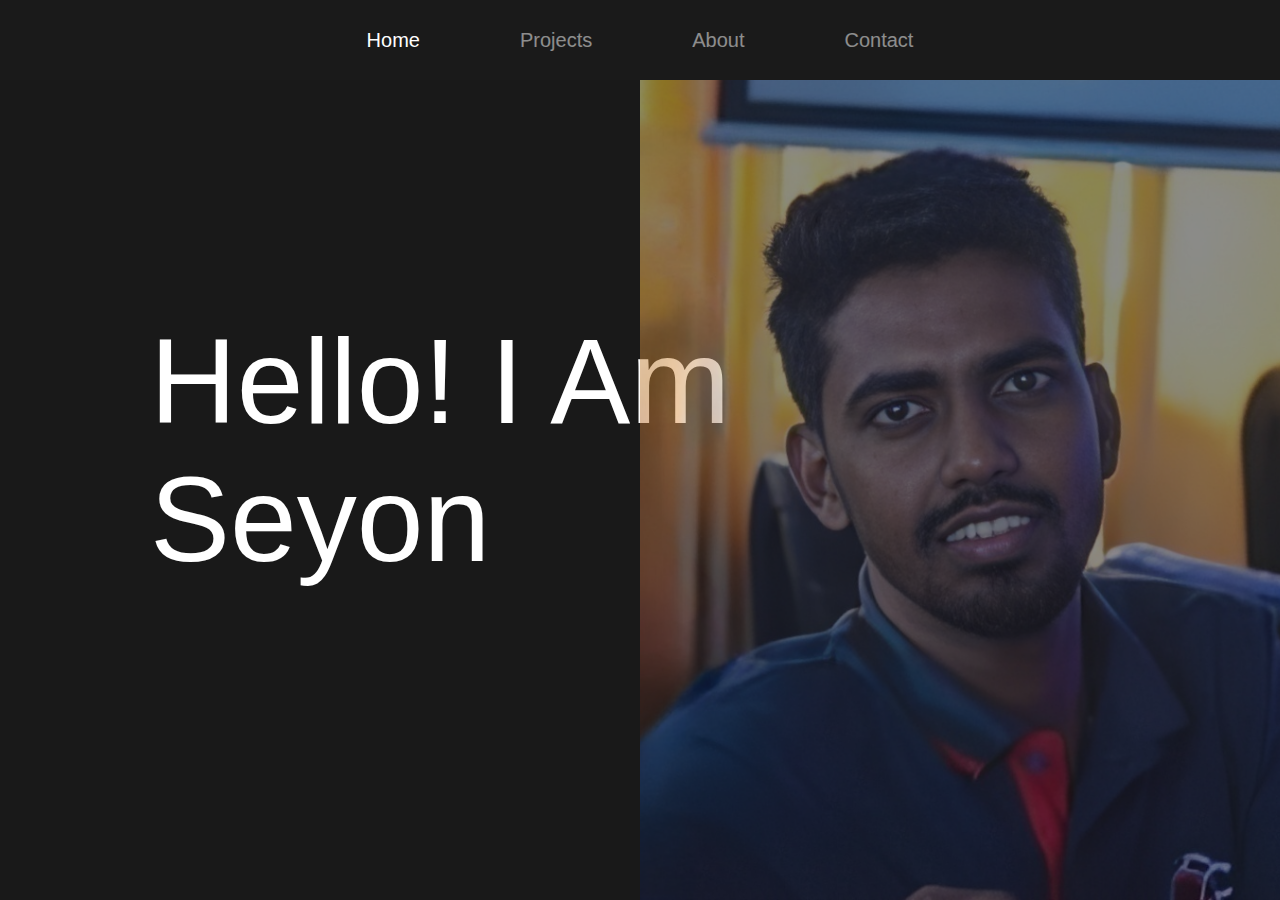
==== index.html @ 18859a8f "Created a simple portfolio website using HTML, CSS  and JavaScript" ====
<!DOCTYPE html>
<html lang="en">
<head>
  <meta charset="UTF-8">
  <meta name="viewport" content="width=device-width, initial-scale=1.0">
  <title>Seyon's Portfolio</title>
  <link rel="stylesheet" href="style.css">
</head>
<body>
  <!-- navbar -->
    <nav class="navbar">
        <ul class="link-group">
            <li class="link active"><a href="#">home</a></li>
            <li class="link"><a href="#">projects</a></li>
            <li class="link"><a href="#">about</a></li>
            <li class="link"><a href="#">contact</a></li>
        </ul>
    </nav>

  <!-- home section -->

    <section class="home-section active">
        <h1 class="hero-heading">Hello! I am <br> Seyon</h1>
        <img src="img/home.png" class="home-img" alt="">
    </section>


    <!-- project section -->
    <section class="project-section">
        <h1 class="project-heading">some of my projects</h1>
            <div class="project-container">
                <div class="project-card">
                    <img src="img/project-1.jpg" class="project-img" alt="">
                    <div class="project-content">
                        <h1 class="project-title">ToyLand Webstore</h1>
                        <p class="project-info">
                            An e-commerce site to buy toys for your children.
                            HTML, CSS and JavaScript are used for front-end and back-end done with PHP
                        </p>
                        <div class="project-btn-grp">
                            <button class="project-btn github", id='githubButton1'>github repo</button>
                            <button class="project-btn live">see live</button>
                        </div>
                    </div>
                </div>

                <div class="project-card">
                    <img src="img/project-2.jpg" class="project-img" alt="">
                    <div class="project-content">
                        <h1 class="project-title">Book Mart</h1>
                        <p class="project-info">
                            This is a group project done by me and my friends.
                            An online store to buy books.
                            front-end worked on ReactJs and Springboot is used for back-end api.
                        </p>
                        <div class="project-btn-grp">
                            <button class="project-btn github", id='githubButton2'>github repo</button>
                            <button class="project-btn live">see live</button>
                        </div>
                    </div>
                </div>
            
            </div>
    </section>

    <!-- about section -->
    <section class="about-section">
        <div class="about">
            <div class="about-img-container">
                <img src="img/home.png" class="about-img" alt="">
                <button class="download-cv-btn", id="cv_button">downlaod cv</button>
                <!-- Hidden anchor element for the download -->
                <a id="downloadLink" style="display: none;"></a>
            </div>
            <p class="about-info">
                Hello, I'm Seyon, a passionate and dedicated web developer based in Jaffna. I have a strong interest in creating clean, user-friendly, and efficient web experiences.
                My journey in web development started [mention how you got into web development, e.g., "during my college years," "after attending a coding bootcamp," or "out of curiosity during my free time"]. Since then, I have been continuously learning and improving my skills to stay up-to-date with the latest technologies and best practices.
                I am proficient in front-end technologies such as HTML, CSS, and JavaScript, and I have experience in building responsive and interactive websites. I also have hands-on experience with popular libraries and frameworks like React and Vue.js.
                When I'm not coding, you can find me exploring new technologies, contributing to open-source projects, or enjoying outdoor activities like hiking and photography.
                I am always looking for exciting new projects and opportunities to collaborate. If you have any questions or would like to work together, feel free to get in touch!
            </p>
        </div>

        <!-- skills -->
        <div class="skill-section">
            <h1 class="heading">skills</h1>
            <div class="skills-container">
                <div class="skill-card">
                    <img src="img/html.png" class="skill-img" alt="">
                    <div class="skill-level">98%</div>
                    <h1 class="skill-name">HTML</h1>
                    <p class="skill-info">Skilled in crafting semantic and accessible web pages with clean HTML markup.</p>
                </div>
                <div class="skill-card">
                    <img src="img/css.png" class="skill-img" alt="">
                    <div class="skill-level">85%</div>
                    <h1 class="skill-name">CSS</h1>
                    <p class="skill-info">Experienced in designing visually appealing and responsive user interfaces using CSS styles.</p>
                </div>
                <div class="skill-card">
                    <img src="img/js.png" class="skill-img" alt="">
                    <div class="skill-level">80%</div>
                    <h1 class="skill-name">JavaScript</h1>
                    <p class="skill-info">Proficient in writing efficient and interactive client-side scripts to enhance web experiences.</p>
                </div>
                <div class="skill-card">
                    <img src="img/reactjs.png" class="skill-img" alt="">
                    <div class="skill-level">60%</div>
                    <h1 class="skill-name">ReactJs</h1>
                    <p class="skill-info">Adept at building dynamic and scalable web applications using the React.js library</p>
                </div>
                <div class="skill-card">
                    <img src="img/nodejs.png" class="skill-img" alt="">
                    <div class="skill-level">50%</div>
                    <h1 class="skill-name">NodeJs</h1>
                    <p class="skill-info">Knowledgeable in creating server-side applications and APIs using Node.js for seamless data exchange.</p>
                </div>
            </div>
        </div>
        
        <!-- timeline -->
        <div class="timeline">
            <h1 class="heading">education and experience</h1>
            <div class="card">
                <div class="card-body">
                    <h1 class="card-title">2021-Present</h1>
                    <p class="card-detail">B.Sc(Hons) Software Engineering UG at University of Kelaniya</p>
                </div>
            </div>
            <div class="card">
                <div class="card-body">
                    <h1 class="card-title">2016-2019</h1>
                    <p class="card-detail">GCE Advanced Level - Jaffna Hindu College</p>
                </div>
            </div>
            <div class="card">
                <div class="card-body">
                    <h1 class="card-title">2010-2016</h1>
                    <p class="card-detail">GCE Ordinary Level - Victoria College Chulipuram</p>
                </div>
            </div>
        </div>
    </section>



    <!-- contact section -->
    <section class="contact-section">
        <form class="contact-form">
            <input type="text" name="name" id="name" autocomplete="off" placeholder="name">
            <input type="text" name="email" id="email" autocomplete="off" placeholder="email">
            <textarea name="msg" id="msg" placeholder="message" autocomplete="off"></textarea>
            <button type="submit" class="form-submit-btn">contact</button>
        </form>
        <!-- map -->
        <div class="map">
            <iframe src="https://www.google.com/maps/embed?pb=!1m18!1m12!1m3!1d177298.8087793581!2d79.88610996271288!3d9.68925774463829!2m3!1f0!2f0!3f0!3m2!1i1024!2i768!4f13.1!3m3!1m2!1s0x3affad2fcbb7b7bb%3A0xe475fe9c132306a0!2sPannagam!5e0!3m2!1sen!2slk!4v1690180602606!5m2!1sen!2slk" width="600" height="450" style="border:0;" allowfullscreen="" loading="lazy"></iframe>
        </div>
    </section>

  <script src="app.js"></script>
</body>
</html>
---- style.css ----
*{
    margin: 0;
    padding: 0;
    box-sizing: border-box;
}

body{
    width: 100%;
    max-width: 1400px;
    display: block;
    margin: auto;
    min-height: 100vh;
    background: #191919;
    font-family: sans-serif;
}

.navbar{
    width: 100%;
    position: fixed;
    top: 0;
    left: 0;
    display: flex;
    justify-content: center;
    align-items: center;
    z-index: 9;
    background: #1a1a1a;
}

.link-group{
    list-style: none;
    display: flex;
}

.link a{
    color: #fff;
    opacity: 0.5;
    text-decoration: none;
    text-transform: capitalize;
    padding: 10px 30px;
    margin: 0 20px;
    line-height: 80px;
    transition: .5s;
    font-size: 20px;
}

.link a:hover, .link.active a{
    opacity: 1;
}

.home-section{
    width: 100%;
    height: 100vh;
    padding: 0 150px;
    display: flex;
    align-items: center;
    position: fixed;
    top: 0;
    opacity: 0;
    transition: 1s;
}

.hero-heading{
    color: #fff;
    font-size: 120px;
    text-transform: capitalize;
    font-weight: 300;
}

.home-img{
    position: absolute;
    top: 0;
    right: 0;
    height: 100vh;
    width: 50%;
    object-fit: cover;
    opacity: 0.5;
}

.home-section.active,
.project-section.active,
.about-section.active,
.contact-section.active{
    position: relative;
    opacity: 1;
    z-index: 8;
}

/* project-section */

.project-section{
    width: 100%;
    min-height: 100vh;
    padding: 150px 100px 100px;
    position: fixed;
    top: 0;
    transition: 1s;
    opacity: 0;
}

.project-heading{
    font-size: 100px;
    background: #252525;
    text-transform: capitalize;
    text-align: center;
    margin-bottom: 50px;
    color: #1a1a1a;
    background-clip: text;
    -webkit-background-clip: text;
    -webkit-text-stroke: 8px transparent;
}

.project-container{
    display: grid;
    grid-template-columns: repeat(2, 1fr);
    grid-gap: 100px;
}

.project-card{
    height: 400px;
    position: relative;
}

.project-img{
    width: 100%;
    height: 100%;
    position: absolute;
    top: 0;
    left: 0;
    object-fit: cover;
    transition: .5s;
}

.project-content{
    position: relative;
    padding: 40px;
    color: #0f0c0c;
    transition: .5s;
    opacity: 0;
}

.project-title{
    font-size: 50px;
    text-transform: capitalize;
    text-align: center;
    font-weight: 300;
}

.project-info{
    margin: 40px;
    font-size: 20px;
    line-height: 30px;
    text-align: center;
}

.project-btn-grp{
    display: grid;
    grid-template-columns: repeat(2, 1fr);
    grid-gap: 20px;
}

.project-btn{
    height: 40px;
    text-transform: capitalize;
    font-size: 18px;
    border: none;
    background: #000;
    color: #fff;
    cursor: pointer;
}

.project-btn.live{
    background: none;
    border: 2px solid #0f0707;
}

.project-card:hover .project-img{
    filter: blur(20px);
}

.project-card:hover .project-content{
    opacity: 1;
}

/* about-section */

.about-section{
    width: 100%;
    min-height: 100vh;
    padding: 150px 100px 0;
    position: fixed;
    top: 0;
    opacity: 0;
    transition: 1s;
}

.about{
    width: 100%;
    display: grid;
    grid-template-columns: 30% 65%;
    grid-gap: 40px;
}

.about-img-container{
    position: relative;
}

.about-info{
    color: #fff;
    opacity: 0.6;
    font-size: 20px;
    line-height: 40px;
}

.about-img{
    width: 100%;
    height: 100%;
    object-fit: cover;
    border-radius: 20px;
}

.download-cv-btn{
    position: absolute;
    bottom: 20px;
    left: 50%;
    transform: translateX(-50%);
    padding: 10px 20px;
    color: #fff;
    border: none;
    font-size: 16px;
    text-transform: capitalize;
    cursor: pointer;
    transition: .5s;
    background: rgba(0, 0, 0, 0.5);
}

.download-cv-btn:hover{
    background: #000;
}

/* skills */

.skill-section{
    position: relative;
    margin: 100px 0;
}

.heading{
    text-align: center;
    font-size: 60px;
    color: #fff;
    text-transform: capitalize;
    font-weight: 300;
    margin-bottom: 100px;
}

.skills-container{
    width: 95%;
    margin: auto;
    display: grid;
    grid-template-columns: repeat(3, 1fr);
    grid-gap: 100px;
    color: #fff;
}

.skill-card{
    position: relative;
}

.skill-img{
    display: block;
    margin: auto;
    height: 200px;
}

.skill-name{
    font-size: 30px;
    font-weight: 300;
    text-align: center;
    text-transform: capitalize;
    margin: 30px 0 20px;
}

.skill-info{
    text-align: center;
    opacity: 0.5;
    font-size: 18px;
    line-height: 30px;
}

.skill-level{
    position: absolute;
    top: 80px;
    right: 0;
    width: 150px;
    height: 150px;
    display: flex;
    justify-content: center;
    align-items: center;
    font-size: 22px;
    border-radius: 50%;
    border: 10px solid;
}

.skill-card:nth-child(1) .skill-level{
    background: #ff4f4f28;
    border-color: #ff4f4f;
    color: #ff4f4f;
}

.skill-card:nth-child(2) .skill-level{
    background: #4fa0ff28;
    border-color: #4fa0ff;
    color: #4fa0ff;
}

.skill-card:nth-child(3) .skill-level{
    background: #ffed4f28;
    border-color: #ffed4f;
    color: #ffed4f;
}

.skill-card:nth-child(4) .skill-level{
    background: #52ff4f28;
    border-color: #52ff4f;
    color: #52ff4f;
}

.skill-card:nth-child(5) .skill-level{
    background: #4fdfff28;
    border-color: #4fdfff;
    color: #4fdfff;
}

.timeline{
    display: block;
    width: 80%;
    margin: 150px auto;
}

.timeline .heading{
    margin-bottom: 150px;
}

.card{
    width: 45%;
    padding: 30px;
    border-radius: 10px;
    color: #fff;
    display: block;
    margin: -80px 0;
    position: relative;
    background: #f00;
    margin-bottom: 40px;
}

.card:nth-child(even){
    margin-left: auto;
}

.card:nth-child(even):before{
    content: '';
    position: absolute;
    left: -15%;
    top: 50%;
    transform: translateY(-50%);
    width: 20px;
    height: 20px;
    border: 5px solid #191919;
    border-radius: 50%;
}

.card:nth-child(even):after{
    content: '';
    position: absolute;
    left: -8.5%;
    top: 50%;
    transform: translateY(-50%);
    width: 7%;
    height: 2px;
    background: #fff;
    z-index: -1;
}

.card:nth-child(odd):before{
    content: '';
    position: absolute;
    right: -13%;
    top: 50%;
    transform: translateY(-50%);
    width: 20px;
    height: 20px;
    border: 5px solid #191919;
    border-radius: 50%;
}

.card:nth-child(odd):after{
    content: '';
    position: absolute;
    right: -8.5%;
    top: 50%;
    transform: translateY(-50%);
    width: 7%;
    height: 2px;
    background: #fff;
    z-index: -1;
}

.card:nth-child(2), .card:nth-child(2):before{
    background: #ff4f4f;
}
.card:nth-child(3), .card:nth-child(3):before{
    background: #ffb84f;
}
.card:nth-child(4), .card:nth-child(4):before{
    background: #3dca5c;
}
.card:nth-child(5), .card:nth-child(5):before{
    background: #565252;
}
.card:nth-child(6), .card:nth-child(6):before{
    background: #4fa0ff;
}

.card:nth-child(even) .card-body:before{
    content: '';
    position: absolute;
    left: -12%;
    top: 0;
    width: 0px;
    height: 100%;
    border: 1px dashed #fff;
    z-index: -1;
}

.card-title{
    font-size: 30px;
    font-weight: 300;
    margin-bottom: 20px;
}

.contact-section{
    position: absolute;
    top: 0;
    opacity: 0;
    transition: 1s;
    padding: 100px 150px;
    height: 100vh;
    display: grid;
    grid-template-columns: repeat(2, 1fr);
    grid-gap: 50px;
}

.contact-form input, .contact-form textarea{
    width: 100%;
    height: 40px;
    background: rgba(255, 255, 255, 0.2);
    border: 1px solid #fff;
    margin-bottom: 30px;
    border-radius: 5px;
    text-transform: capitalize;
    color: #fff;
    padding: 5px 10px;
}

::placeholder{
    color: #fff;
}

#msg{
    height: 280px;
    resize: none;
    font-family: sans-serif;
}

.form-submit-btn{
    background: #ff4f4f;
    color: #fff;
    text-transform: capitalize;
    padding: 15px 40px;
    display: block;
    margin: auto;
    border: none;
    border-radius: 10px;
    cursor: pointer;
}

.map{
    width: 100%;
    height: 100%;
    padding: 10px;
    border: 2px solid #fff;
    background: rgba(255, 255, 255, 0.2);
    border-radius: 10px;
}

.map iframe{
    width: 100%;
    height: 100%;
    border-radius: 5px;
}
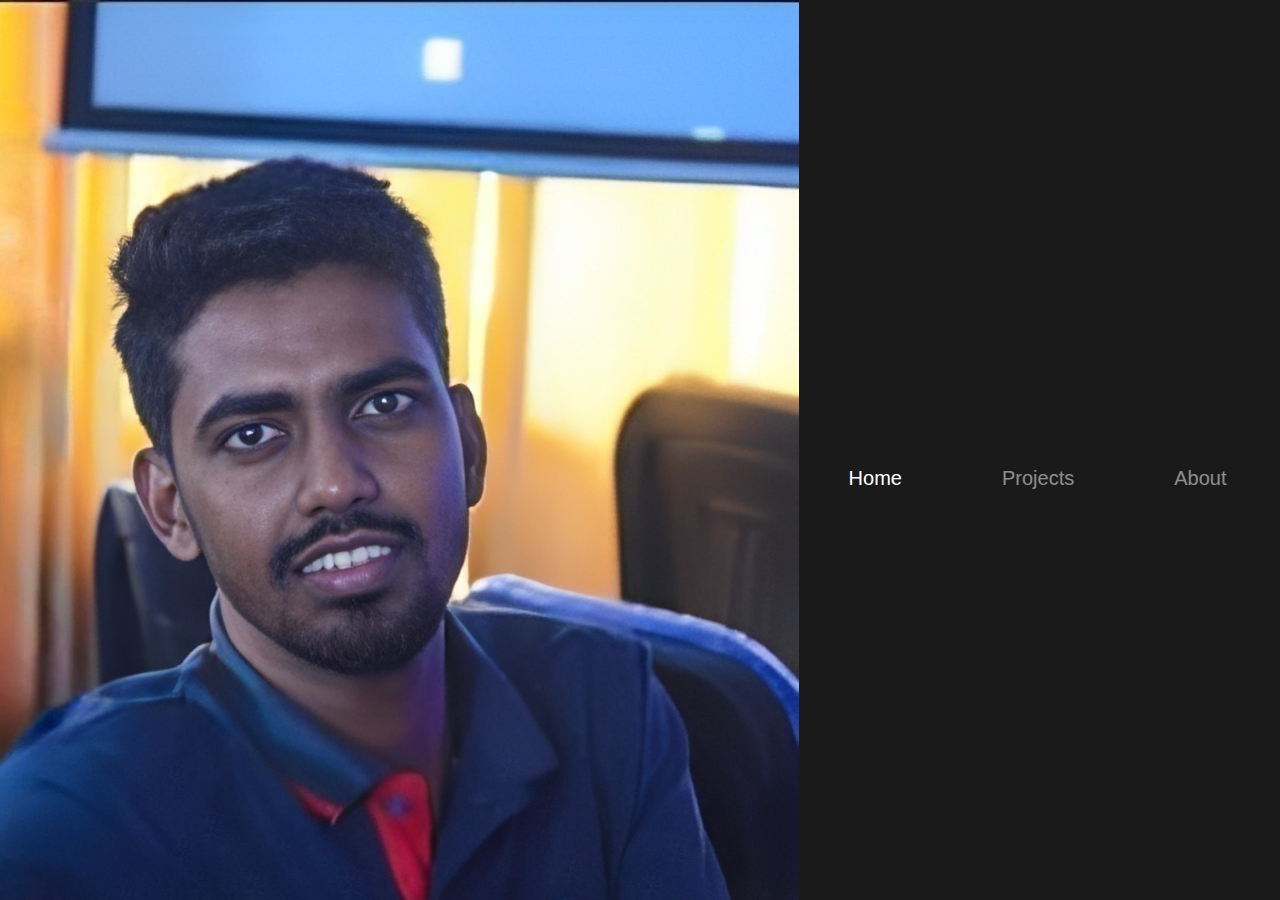
==== commit 03155fee: "added photo in navbar" ====
--- a/index.html
+++ b/index.html
@@ -3,12 +3,16 @@
 <head>
   <meta charset="UTF-8">
   <meta name="viewport" content="width=device-width, initial-scale=1.0">
+  <meta http-equiv="X-UA-Compatible" content="IE=edge" />
   <title>Seyon's Portfolio</title>
   <link rel="stylesheet" href="style.css">
 </head>
 <body>
   <!-- navbar -->
     <nav class="navbar">
+        <div class="logo">
+            <img src="img/home.png" alt="Logo">
+        </div>
         <ul class="link-group">
             <li class="link active"><a href="#">home</a></li>
             <li class="link"><a href="#">projects</a></li>
@@ -74,7 +78,7 @@
             </div>
             <p class="about-info">
                 Hello, I'm Seyon, a passionate and dedicated web developer based in Jaffna. I have a strong interest in creating clean, user-friendly, and efficient web experiences.
-                My journey in web development started [mention how you got into web development, e.g., "during my college years," "after attending a coding bootcamp," or "out of curiosity during my free time"]. Since then, I have been continuously learning and improving my skills to stay up-to-date with the latest technologies and best practices.
+                My journey in web development started during my school days, after attending a coding bootcamp. Since then, I have been continuously learning and improving my skills to stay up-to-date with the latest technologies and best practices.
                 I am proficient in front-end technologies such as HTML, CSS, and JavaScript, and I have experience in building responsive and interactive websites. I also have hands-on experience with popular libraries and frameworks like React and Vue.js.
                 When I'm not coding, you can find me exploring new technologies, contributing to open-source projects, or enjoying outdoor activities like hiking and photography.
                 I am always looking for exciting new projects and opportunities to collaborate. If you have any questions or would like to work together, feel free to get in touch!
@@ -110,10 +114,10 @@
                     <p class="skill-info">Adept at building dynamic and scalable web applications using the React.js library</p>
                 </div>
                 <div class="skill-card">
-                    <img src="img/nodejs.png" class="skill-img" alt="">
+                    <img src="img/springboot.png" class="skill-img" alt="">
                     <div class="skill-level">50%</div>
-                    <h1 class="skill-name">NodeJs</h1>
-                    <p class="skill-info">Knowledgeable in creating server-side applications and APIs using Node.js for seamless data exchange.</p>
+                    <h1 class="skill-name">Springboot</h1>
+                    <p class="skill-info">Knowledgeable in creating server-side applications and APIs using Springboot for seamless data exchange.</p>
                 </div>
             </div>
         </div>
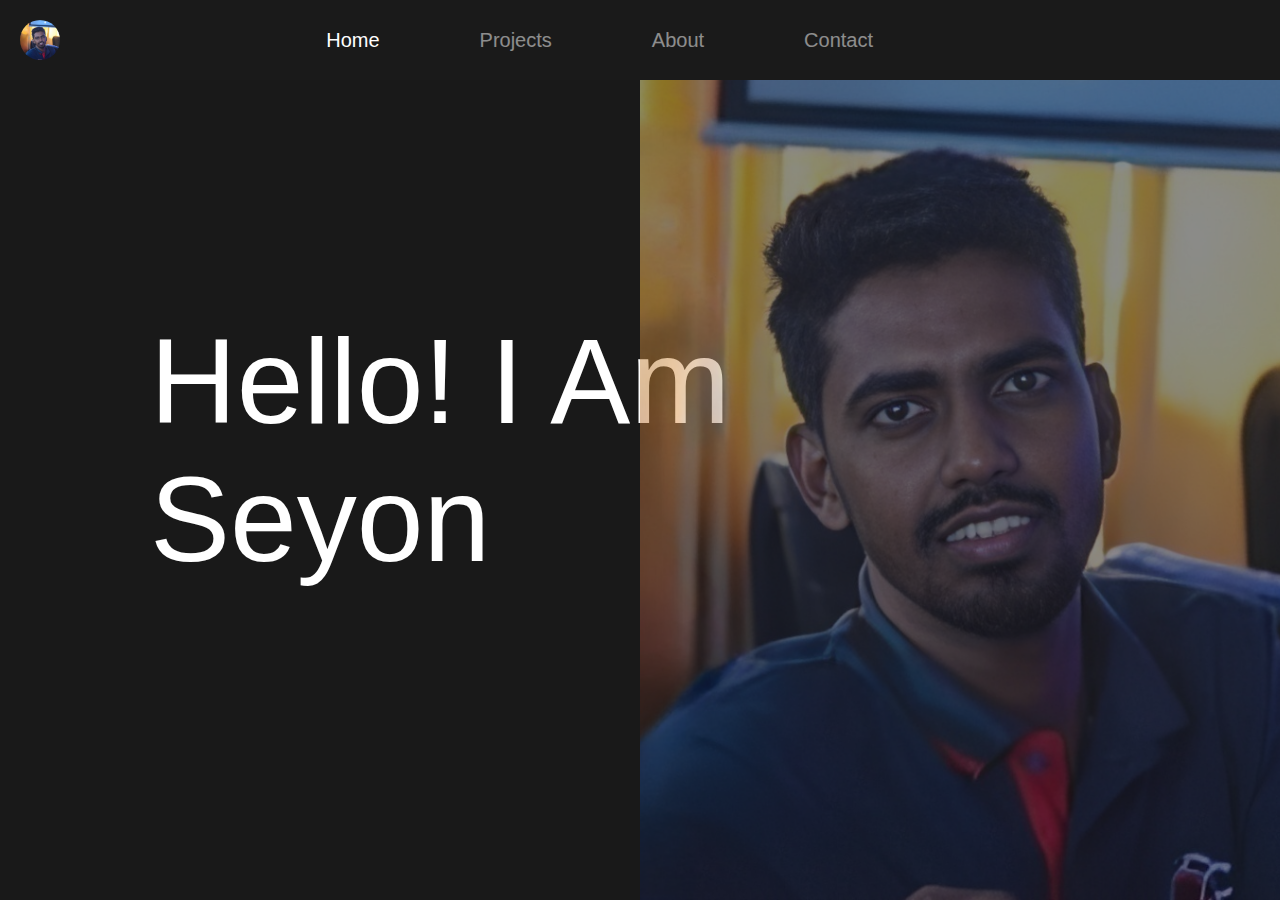
==== commit 57522300: "added portfolio site link" ====
--- a/index.html
+++ b/index.html
@@ -160,6 +160,13 @@
         <div class="map">
             <iframe src="https://www.google.com/maps/embed?pb=!1m18!1m12!1m3!1d177298.8087793581!2d79.88610996271288!3d9.68925774463829!2m3!1f0!2f0!3f0!3m2!1i1024!2i768!4f13.1!3m3!1m2!1s0x3affad2fcbb7b7bb%3A0xe475fe9c132306a0!2sPannagam!5e0!3m2!1sen!2slk!4v1690180602606!5m2!1sen!2slk" width="600" height="450" style="border:0;" allowfullscreen="" loading="lazy"></iframe>
         </div>
+
+        <!-- contact information-->
+        <div class="contact-info">
+            <p>Visit my Portfolio: <a href="https://seyonsuriya.github.io/Portfolio-Website/">//seyonsuriya.github.io/Portfolio-Website/</a></p>
+            <p>Call me: +94 77 935 4606</p>
+            <p>Email me: suriyaseyon6@gmail.com</p>
+        </div>
     </section>
 
   <script src="app.js"></script>
--- a/style.css
+++ b/style.css
@@ -26,20 +26,35 @@
     background: #1a1a1a;
 }
 
+.logo {
+    display: flex;
+    align-items: center;
+    margin-right: auto;
+    padding-left: 20px; 
+}
+
+.logo img {
+    width: 40px; 
+    height: 40px; 
+    border-radius: 60%;
+}
+
 .link-group{
     list-style: none;
     display: flex;
+    margin-right: 357px;
 }
 
 .link a{
     color: #fff;
     opacity: 0.5;
     text-decoration: none;
+    text-align: center;
     text-transform: capitalize;
     padding: 10px 30px;
     margin: 0 20px;
     line-height: 80px;
-    transition: .5s;
+    transition: .2s;
     font-size: 20px;
 }
 
@@ -103,7 +118,7 @@
     text-transform: capitalize;
     text-align: center;
     margin-bottom: 50px;
-    color: #1a1a1a;
+    color: #c7bdbd;
     background-clip: text;
     -webkit-background-clip: text;
     -webkit-text-stroke: 8px transparent;
@@ -497,4 +512,4 @@
     width: 100%;
     height: 100%;
     border-radius: 5px;
-}+}
